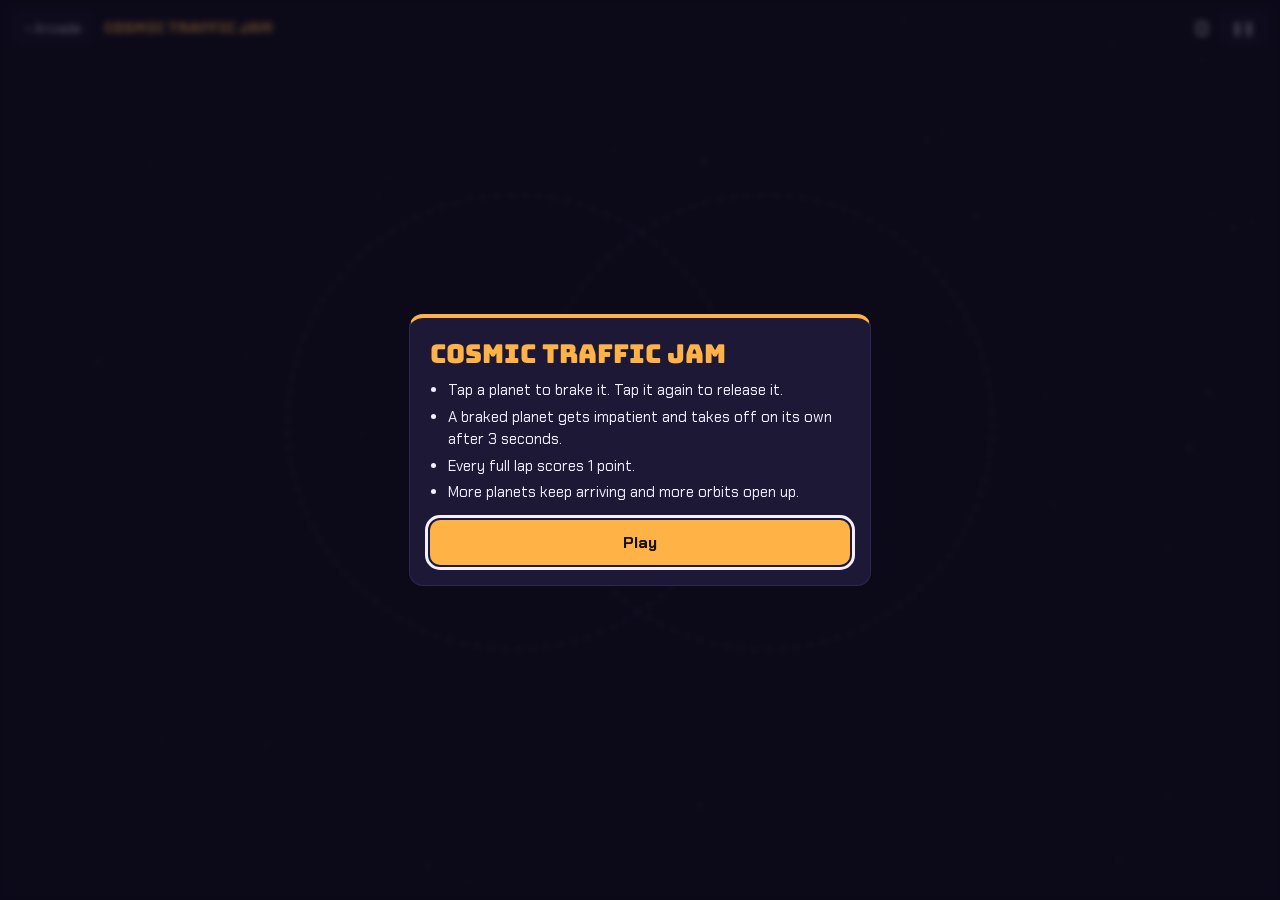
==== games/cosmic-traffic-jam/index.html @ 6536174a "Add files via upload" ====
<!doctype html>
<html lang="en">
<head>
<meta charset="utf-8">
<meta name="viewport" content="width=device-width,initial-scale=1,viewport-fit=cover">
<title>Cosmic Traffic Jam · Pocket Arcade</title>
<link rel="icon" href="../../assets/favicon.svg" type="image/svg+xml">
<link rel="preconnect" href="https://fonts.googleapis.com">
<link rel="preconnect" href="https://fonts.gstatic.com" crossorigin>
<link rel="stylesheet" href="https://fonts.googleapis.com/css2?family=Alfa+Slab+One&family=Bungee&family=Chakra+Petch:wght@400;600;700&family=Limelight&family=Special+Elite&display=swap">
<style>
body{margin:0;padding:0}
/* Layout: una sola pantalla de juego a sangre; menú de tres cartuchos apilados en móvil, en fila en escritorio. */
:root {
  color-scheme: dark;
  --noche: #120f24;
  --noche-2: #1c1836;
  --tinta: #f3efff;
  --tinta-2: #a9a2cc;
  --orbita: #ffb347;   /* Atasco Cósmico */
  --infierno: #ff4d5e; /* Ascensor del Infierno */
  --sombra: #9b8cff;   /* Mi Sombra Me Odia */
  --borde: #2d2852;
  --display: "Bungee", "Impact", "Arial Black", sans-serif;
  --ui: "Chakra Petch", "Trebuchet MS", system-ui, sans-serif;
}
[hidden] { display: none !important; }
html, body { height: 100%; }
body {
  background: var(--noche);
  color: var(--tinta);
  font-family: var(--ui);
  overflow: hidden;
  -webkit-user-select: none; user-select: none;
  -webkit-tap-highlight-color: transparent;
}
#app { position: relative; height: 100%; overflow: hidden; }
canvas { position: absolute; inset: 0; width: 100%; height: 100%; touch-action: none; display: block; }

/* ---------- Menú ---------- */
#menu {
  position: absolute; inset: 0; overflow-y: auto;
  padding-left: max(16px, env(safe-area-inset-left, 0px));
  padding-right: max(16px, env(safe-area-inset-right, 0px));
  padding-block: 28px 24px;
  background:
    radial-gradient(120% 60% at 50% -10%, #2a1f5c 0%, transparent 60%),
    var(--noche);
}
.menu-inner { max-width: 980px; margin: 0 auto; display: flex; flex-direction: column; gap: 22px; }
.marca { display: flex; flex-direction: column; gap: 6px; }
.marca h1 { font-family: var(--display); font-weight: 400; font-size: clamp(30px, 8vw, 54px); line-height: 1; margin: 0; letter-spacing: .5px; text-wrap: balance; }
.marca h1 span { color: var(--orbita); }
.marca p { margin: 0; color: var(--tinta-2); font-size: 15px; max-width: 52ch; }
.cartuchos { display: grid; grid-template-columns: 1fr; gap: 14px; }
@media (min-width: 760px) { .cartuchos { grid-template-columns: repeat(3, 1fr); } }
.cartucho {
  --c: var(--orbita);
  position: relative; text-align: left; cursor: pointer;
  display: grid; grid-template-columns: 76px 1fr; gap: 14px; align-items: center;
  padding: 14px; border-radius: 14px;
  background: var(--noche-2); color: var(--tinta);
  border: 1px solid var(--borde);
  font: inherit;
  transition: transform .15s ease, border-color .15s ease;
}
.cartucho:hover, .cartucho:focus-visible { border-color: var(--c); transform: translateY(-2px); outline: none; }
.cartucho:focus-visible { box-shadow: 0 0 0 3px color-mix(in srgb, var(--c) 40%, transparent); }
.cartucho canvas { position: static; width: 76px; height: 76px; border-radius: 10px; background: #0b0918; touch-action: auto; }
.cartucho h2 { font-family: var(--display); font-weight: 400; font-size: 19px; margin: 0 0 4px; color: var(--c); line-height: 1.1; }
.cartucho p { margin: 0; color: var(--tinta-2); font-size: 14px; line-height: 1.35; }
.cartucho .record { margin-top: 6px; font-size: 12px; letter-spacing: .08em; text-transform: uppercase; color: var(--tinta-2); font-variant-numeric: tabular-nums; }
.cartucho .record b { color: var(--tinta); }
.pie { color: var(--tinta-2); font-size: 12px; }

/* ---------- HUD ---------- */
#hud {
  position: absolute; top: 0; left: 0; right: 0; z-index: 5;
  display: flex; align-items: center; gap: 10px;
  padding-top: 10px; padding-bottom: 8px;
  padding-left: max(12px, env(safe-area-inset-left, 0px));
  padding-right: max(12px, env(safe-area-inset-right, 0px));
  pointer-events: none;
}
#hud > * { pointer-events: auto; }
.btn-hud {
  font: 600 14px var(--ui); color: var(--tinta); background: rgba(28,24,54,.8);
  border: 1px solid var(--borde); border-radius: 10px; padding: 8px 12px; cursor: pointer;
}
.btn-hud:focus-visible { outline: 2px solid var(--tinta); }
#hudTitulo { flex: 1; min-width: 0; font-family: var(--display); font-size: 15px; white-space: nowrap; overflow: hidden; text-overflow: ellipsis; }
#hudPuntos { font: 700 22px var(--ui); font-variant-numeric: tabular-nums; min-width: 2ch; text-align: right; }
#hudVidas { font-size: 16px; letter-spacing: 2px; }

/* ---------- Overlay ---------- */
#overlay {
  position: absolute; inset: 0; z-index: 8;
  display: grid; place-items: center;
  padding-left: max(16px, env(safe-area-inset-left, 0px));
  padding-right: max(16px, env(safe-area-inset-right, 0px));
  padding-block: 16px;
  background: rgba(10, 8, 22, .72);
  backdrop-filter: blur(3px);
}
.panel {
  --c: var(--orbita);
  width: min(420px, 100%); background: var(--noche-2); border: 1px solid var(--borde);
  border-top: 4px solid var(--c); border-radius: 14px; padding: 22px 20px 20px;
  display: flex; flex-direction: column; gap: 12px;
}
.panel h3 { font-family: var(--display); font-weight: 400; font-size: 26px; margin: 0; color: var(--c); line-height: 1.05; text-wrap: balance; }
.panel p { margin: 0; color: var(--tinta-2); font-size: 15px; line-height: 1.45; }
.panel ul { margin: 0; padding-left: 18px; color: var(--tinta); font-size: 15px; line-height: 1.5; display: grid; gap: 4px; }
.marcador { display: flex; gap: 24px; font-variant-numeric: tabular-nums; }
.marcador div { display: flex; flex-direction: column; }
.marcador small { font-size: 11px; letter-spacing: .1em; text-transform: uppercase; color: var(--tinta-2); }
.marcador strong { font: 700 34px var(--ui); }
.botones { display: flex; gap: 10px; flex-wrap: wrap; margin-top: 4px; }
.btn {
  font: 700 16px var(--ui); border-radius: 10px; padding: 12px 18px; cursor: pointer; border: 0;
  background: var(--c); color: #160f06; flex: 1;
}
.btn.sec { background: transparent; color: var(--tinta); border: 1px solid var(--borde); }
.btn:focus-visible { outline: 3px solid var(--tinta); outline-offset: 2px; }
.panel .intro { color: var(--tinta); font-style: italic; border-left: 3px solid var(--c); padding-left: 10px; }
.panel ul b { color: var(--c); font-weight: 700; }
.mejoras { display: grid; gap: 8px; }
.mejora {
  display: flex; flex-direction: column; gap: 2px; text-align: left; cursor: pointer;
  font: inherit; color: var(--tinta); background: #15122b; border: 1px solid var(--borde);
  border-radius: 10px; padding: 12px 14px;
}
.mejora b { font: 700 16px var(--ui); color: var(--c); }
.mejora span { color: var(--tinta-2); font-size: 14px; }
.mejora:hover, .mejora:focus-visible { border-color: var(--c); outline: none; }
.panel { max-height: calc(100% - 8px); overflow-y: auto; }
/* ---------- Tema "años 30" del Ascensor ---------- */
#app.retro #hud .btn-hud { background: #f8eed6; color: #1d1510; border: 2px solid #1d1510; font-family: "Special Elite", monospace; }
#app.retro #hudTitulo { font-family: "Limelight", serif; color: #1d1510 !important; }
#app.retro #hudPuntos { font-family: "Alfa Slab One", serif; color: #b8412f; font-weight: 400; }
#app.retro #hudVidas { color: #b8412f !important; }
#app.retro #overlay { background: rgba(40, 25, 10, .55); }
.panel.retro { background: #f8eed6; color: #1d1510; border: 2.5px solid #1d1510; border-top: 6px solid #b8412f; }
.panel.retro h3 { font-family: "Limelight", serif; color: #b8412f; }
.panel.retro p, .panel.retro .marcador small { color: #5a4636; font-family: "Special Elite", monospace; }
.panel.retro .intro { color: #1d1510; border-left-color: #b8412f; }
.panel.retro ul { color: #1d1510; }
.panel.retro ul b { color: #b8412f; }
.panel.retro .marcador strong { font-family: "Alfa Slab One", serif; font-weight: 400; color: #1d1510; }
.panel.retro .btn { background: #b8412f; color: #f8eed6; font-family: "Alfa Slab One", serif; font-weight: 400; letter-spacing: .03em; border: 2px solid #1d1510; }
.panel.retro .btn.sec { background: transparent; color: #1d1510; }
.panel.retro .mejora { background: #f1e3c2; border: 2px solid #1d1510; color: #1d1510; }
.panel.retro .mejora b { font-family: "Alfa Slab One", serif; font-weight: 400; color: #b8412f; }
.panel.retro .mejora span { color: #5a4636; font-family: "Special Elite", monospace; }
.panel.retro .mejora:hover, .panel.retro .mejora:focus-visible { border-color: #b8412f; }
@media (prefers-reduced-motion: reduce) { .cartucho { transition: none; } }
</style>
</head>
<body>
<div id="app">
  <canvas id="juego" aria-label="Game area"></canvas>

  <div id="hud" hidden>
    <button class="btn-hud" id="btnMenu" type="button">‹ Arcade</button>
    <div id="hudTitulo"></div>
    <div id="hudVidas" aria-label="Lives"></div>
    <div id="hudPuntos" aria-live="off">0</div>
    <button class="btn-hud" id="btnPausa" type="button" aria-label="Pause">❚❚</button>
  </div>

  <div id="overlay" hidden>
    <div class="panel" id="panel"></div>
  </div>

  <div id="menu" hidden></div>
</div>

<script>
(() => {
  "use strict";

  // ===================== Utilidades =====================
  const $ = (id) => document.getElementById(id);
  const cv = $("juego"), ctx = cv.getContext("2d");
  let W = 0, H = 0, DPR = 1;
  const TOP = 58; // alto reservado al HUD

  function resize() {
    DPR = Math.min(window.devicePixelRatio || 1, 2);
    const r = cv.getBoundingClientRect();
    W = r.width; H = r.height;
    cv.width = Math.round(W * DPR); cv.height = Math.round(H * DPR);
    ctx.setTransform(DPR, 0, 0, DPR, 0, 0);
    if (juego && juego.onResize) juego.onResize();
  }
  const rnd = (a, b) => a + Math.random() * (b - a);
  const clamp = (v, a, b) => Math.max(a, Math.min(b, v));
  const dist = (a, b) => Math.hypot(a.x - b.x, a.y - b.y);
  const css = (v) => getComputedStyle(document.documentElement).getPropertyValue(v).trim();

  const store = {
    get(k) { try { return Number(localStorage.getItem("arcade_" + k)) || 0; } catch (e) { return 0; } },
    set(k, v) { try { localStorage.setItem("arcade_" + k, String(v)); } catch (e) {} },
  };

  // Estrellas de fondo compartidas
  let estrellas = [];
  function genEstrellas() {
    estrellas = Array.from({ length: 90 }, () => ({ x: Math.random(), y: Math.random(), r: Math.random() * 1.3 + .2, a: Math.random() * .6 + .2 }));
  }
  function pintarEstrellas(alpha = 1) {
    ctx.save();
    for (const s of estrellas) {
      ctx.globalAlpha = s.a * alpha;
      ctx.fillStyle = "#cfc8ff";
      ctx.beginPath(); ctx.arc(s.x * W, s.y * H, s.r, 0, Math.PI * 2); ctx.fill();
    }
    ctx.restore();
  }

  // Textos flotantes (+1, etc.)
  let flotantes = [];
  function flotar(x, y, txt, color) { flotantes.push({ x, y, txt, color, t: 0 }); }
  function pintarFlotantes(dt) {
    ctx.save();
    ctx.textAlign = "center"; ctx.font = "700 16px " + css("--ui");
    flotantes = flotantes.filter((f) => (f.t += dt) < 0.9);
    for (const f of flotantes) {
      ctx.globalAlpha = 1 - f.t / 0.9;
      ctx.fillStyle = f.color;
      const mitad = ctx.measureText(f.txt).width / 2 + 8;
      ctx.fillText(f.txt, clamp(f.x, mitad, W - mitad), f.y - f.t * 40);
    }
    ctx.restore();
  }

  // Partículas de explosión
  let chispas = [];
  function explotar(x, y, color, n = 36) {
    for (let i = 0; i < n; i++) {
      const a = Math.random() * Math.PI * 2, v = rnd(60, 260);
      chispas.push({ x, y, vx: Math.cos(a) * v, vy: Math.sin(a) * v, t: 0, life: rnd(.5, 1.1), color });
    }
  }
  function pintarChispas(dt) {
    chispas = chispas.filter((c) => (c.t += dt) < c.life);
    for (const c of chispas) {
      c.x += c.vx * dt; c.y += c.vy * dt; c.vx *= .97; c.vy *= .97;
      ctx.globalAlpha = 1 - c.t / c.life;
      ctx.fillStyle = c.color;
      ctx.fillRect(c.x - 2, c.y - 2, 4, 4);
    }
    ctx.globalAlpha = 1;
  }

  // ===================== JUEGO 1: Atasco Cósmico =====================
  const Atasco = {
    id: "atasco", nombre: "Cosmic Traffic Jam", color: "--orbita",
    desc: "Planets share crossing orbits. Tap them to brake and avoid collisions.",
    reglas: [
      "Tap a planet to brake it. Tap it again to release it.",
      "A braked planet gets impatient and takes off on its own after 3 seconds.",
      "Every full lap scores 1 point.",
      "More planets keep arriving and more orbits open up.",
    ],
    init() {
      this.puntos = 0; this.vidas = null; this.t = 0; this.over = false;
      this.planetas = []; this.siguiente = 4;
      this.colores = ["#ffb347", "#6ee7f9", "#f472b6", "#a3e635", "#c4b5fd", "#fde047", "#fb7185", "#5eead4"];
      this.onResize();
      this.nuevoPlaneta(0, 0); this.nuevoPlaneta(1, Math.PI);
    },
    onResize() {
      const cx = W / 2, cy = TOP + (H - TOP) / 2;
      const m = Math.min(W, H - TOP);
      const R = m * 0.27;
      this.orbitas = [
        { x: cx - R * 0.55, y: cy - R * 0.25, r: R },
        { x: cx + R * 0.55, y: cy - R * 0.25, r: R },
        { x: cx, y: cy + R * 0.55, r: R * 0.85 },
        { x: cx, y: cy - R * 0.2, r: R * 1.55 },
        { x: cx, y: cy - R * 0.85, r: R * 0.6 },
      ];
    },
    activas() { return Math.min(this.orbitas.length, 2 + Math.floor(this.puntos / 6)); },
    pos(p) { const o = this.orbitas[p.o]; return { x: o.x + Math.cos(p.a) * o.r, y: o.y + Math.sin(p.a) * o.r }; },
    nuevoPlaneta(o, a) {
      const dir = Math.random() < .5 ? 1 : -1;
      const p = { o, a, dir, frenado: false, espera: 0, recorrido: 0, r: 11, color: this.colores[this.planetas.length % this.colores.length], nace: 0 };
      this.planetas.push(p);
      return p;
    },
    intentarNacer() {
      const n = this.activas();
      for (let intento = 0; intento < 30; intento++) {
        const o = Math.floor(Math.random() * n), a = rnd(0, Math.PI * 2);
        const prueba = { o, a };
        const P = this.pos(prueba);
        if (this.planetas.every((q) => dist(P, this.pos(q)) > 80)) { this.nuevoPlaneta(o, a); return; }
      }
    },
    velocidad() { return 62 + Math.min(60, this.t * 0.6); },
    update(dt) {
      this.t += dt;
      this.siguiente -= dt;
      if (this.siguiente <= 0 && this.planetas.length < 14) {
        this.intentarNacer();
        this.siguiente = Math.max(3.2, 7 - this.t * 0.04);
      }
      const v = this.velocidad();
      for (const p of this.planetas) {
        p.nace = Math.min(1, p.nace + dt * 2);
        if (p.frenado) {
          p.espera += dt;
          if (p.espera >= 3) { p.frenado = false; p.espera = 0; const P = this.pos(p); flotar(P.x, P.y - 16, "go!", "#ff8a8a"); }
          continue;
        }
        const w = v / this.orbitas[p.o].r;
        p.a += w * p.dir * dt;
        p.recorrido += w * dt;
        if (p.recorrido >= Math.PI * 2) {
          p.recorrido -= Math.PI * 2;
          this.puntos++;
          const P = this.pos(p); flotar(P.x, P.y - 16, "+1", p.color);
        }
      }
      // Choques
      for (let i = 0; i < this.planetas.length; i++) for (let j = i + 1; j < this.planetas.length; j++) {
        const a = this.planetas[i], b = this.planetas[j];
        if (a.nace < 1 || b.nace < 1) continue;
        const A = this.pos(a), B = this.pos(b);
        if (dist(A, B) < a.r + b.r - 2) {
          explotar((A.x + B.x) / 2, (A.y + B.y) / 2, a.color, 30);
          explotar((A.x + B.x) / 2, (A.y + B.y) / 2, b.color, 30);
          this.over = true;
        }
      }
    },
    onDown(x, y) {
      let mejor = null, md = 40;
      for (const p of this.planetas) { const d = dist({ x, y }, this.pos(p)); if (d < md) { md = d; mejor = p; } }
      if (mejor) { mejor.frenado = !mejor.frenado; mejor.espera = 0; }
    },
    draw() {
      const n = this.activas();
      // Sol
      const cx = W / 2, cy = TOP + (H - TOP) / 2;
      const g = ctx.createRadialGradient(cx, cy, 0, cx, cy, 60);
      g.addColorStop(0, "rgba(255,179,71,.18)"); g.addColorStop(1, "rgba(255,179,71,0)");
      ctx.fillStyle = g; ctx.beginPath(); ctx.arc(cx, cy, 60, 0, Math.PI * 2); ctx.fill();
      // Órbitas
      ctx.lineWidth = 2;
      this.orbitas.forEach((o, i) => {
        ctx.setLineDash(i < n ? [6, 8] : [2, 10]);
        ctx.strokeStyle = i < n ? "rgba(169,162,204,.45)" : "rgba(169,162,204,.08)";
        ctx.beginPath(); ctx.arc(o.x, o.y, o.r, 0, Math.PI * 2); ctx.stroke();
      });
      ctx.setLineDash([]);
      // Planetas
      for (const p of this.planetas) {
        const P = this.pos(p), r = p.r * (0.4 + 0.6 * p.nace);
        ctx.save();
        ctx.shadowColor = p.color; ctx.shadowBlur = 16;
        ctx.fillStyle = p.color;
        ctx.beginPath(); ctx.arc(P.x, P.y, r, 0, Math.PI * 2); ctx.fill();
        ctx.restore();
        // dirección
        ctx.fillStyle = "rgba(18,15,36,.6)";
        const o = this.orbitas[p.o], ang = p.a + p.dir * 0.0001;
        const tx = -Math.sin(ang) * p.dir, ty = Math.cos(ang) * p.dir;
        ctx.beginPath(); ctx.arc(P.x + tx * 4, P.y + ty * 4, 3, 0, Math.PI * 2); ctx.fill();
        if (p.frenado) {
          ctx.strokeStyle = "#ff5f6d"; ctx.lineWidth = 3;
          ctx.beginPath(); ctx.arc(P.x, P.y, r + 6, -Math.PI / 2, -Math.PI / 2 + Math.PI * 2 * (1 - p.espera / 3)); ctx.stroke();
        }
      }
    },
  };

  function pintarBanner(b) {
    if (!b) return;
    const a = b.t < 0.3 ? b.t / 0.3 : b.t > 2 ? Math.max(0, 1 - (b.t - 2) / 0.5) : 1;
    ctx.save();
    ctx.globalAlpha = a;
    ctx.font = "400 " + (W < 420 ? 15 : 19) + "px " + css("--display");
    ctx.textAlign = "center"; ctx.textBaseline = "middle";
    const w = Math.min(W - 24, ctx.measureText(b.txt).width + 28);
    ctx.fillStyle = "rgba(10,8,22,.75)";
    ctx.beginPath(); ctx.roundRect(W / 2 - w / 2, TOP + 26, w, 36, 10); ctx.fill();
    ctx.fillStyle = b.color;
    ctx.fillText(b.txt, W / 2, TOP + 45, W - 40);
    ctx.restore();
  }

  const JUEGOS = [Atasco];

  // ===================== Control de partida =====================
  let juego = null, estado = "menu"; // menu | intro | jugando | pausa | fin

  function abrir(j) {
    juego = j; estado = "intro";
    $("app").classList.toggle("retro", !!j.retro);
    $("menu").hidden = true; $("hud").hidden = false;
    $("hudTitulo").textContent = j.nombre;
    $("hudTitulo").style.color = "var(" + j.color + ")";
    flotantes = []; chispas = [];
    juego.init();
    actualizarHud();
    const ul = j.reglas.map((r) => "<li>" + r + "</li>").join("");
    panel(j, `<h3>${j.nombre}</h3>${j.intro ? `<p class="intro">${j.intro}</p>` : ""}<ul>${ul}</ul>
      <div class="botones"><button class="btn" id="bJugar" type="button">Play</button></div>`);
    $("bJugar").onclick = empezar; $("bJugar").focus();
  }
  function empezar() { juego.init(); flotantes = []; chispas = []; estado = "jugando"; $("overlay").hidden = true; actualizarHud(); }
  function panel(j, html) {
    const p = $("panel"); p.style.setProperty("--c", "var(" + j.color + ")"); p.innerHTML = html;
    p.classList.toggle("retro", !!j.retro);
    $("overlay").hidden = false;
  }
  function pausar() {
    if (estado !== "jugando") return;
    estado = "pausa";
    panel(juego, `<h3>Paused</h3><p>Score: ${juego.puntos}</p>
      <div class="botones"><button class="btn" id="bSeguir" type="button">Resume</button>
      <button class="btn sec" id="bSalir" type="button">Arcade</button></div>`);
    $("bSeguir").onclick = () => { estado = "jugando"; $("overlay").hidden = true; };
    $("bSalir").onclick = menu; $("bSeguir").focus();
  }
  function fin() {
    estado = "fin";
    const rec = store.get(juego.id), nuevo = juego.puntos > rec;
    if (nuevo) store.set(juego.id, juego.puntos);
    const frases = {
      atasco: "Planetary pile-up. Space traffic shows no mercy.",
      ascensor: "The tenants have called a building meeting. You lasted " + (juego.turno - 1) + " shifts.",
      sombra: "Your past caught up with you. You reached memory " + juego.sala + ".",
    };
    setTimeout(() => {
      panel(juego, `<h3>${nuevo ? "New high score!" : "Game over"}</h3><p>${frases[juego.id]}</p>
        <div class="marcador"><div><small>Score</small><strong>${juego.puntos}</strong></div>
        <div><small>Best</small><strong>${Math.max(rec, juego.puntos)}</strong></div></div>
        <div class="botones"><button class="btn" id="bOtra" type="button">Play again</button>
        <button class="btn sec" id="bMenu2" type="button">Arcade</button></div>`);
      $("bOtra").onclick = empezar; $("bMenu2").onclick = menu; $("bOtra").focus();
    }, 650);
  }
  function mostrarMejoras() {
    const m = juego.mejoraPendiente; juego.mejoraPendiente = null;
    estado = "mejora";
    const botones = m.opciones.map((o, i) =>
      `<button class="mejora" id="mej${i}" type="button"><b>${o.t}</b><span>${o.d}</span></button>`).join("");
    panel(juego, `<h3>${m.titulo}</h3><p>${m.texto}</p><div class="mejoras">${botones}</div>`);
    m.opciones.forEach((o, i) => {
      $("mej" + i).onclick = () => {
        o.f();
        if (juego.trasMejora) { juego.trasMejora(); juego.trasMejora = null; }
        estado = "jugando"; $("overlay").hidden = true; actualizarHud();
      };
    });
    $("mej0").focus();
  }
  function menu() { location.href = "../../index.html"; }
  function actualizarHud() {
    if (!juego) return;
    $("hudPuntos").textContent = juego.puntos;
    $("hudVidas").textContent = juego.vidas == null ? "" : "♥".repeat(Math.max(0, juego.vidas)) + "♡".repeat(Math.max(0, 3 - juego.vidas));
    $("hudVidas").style.color = "var(--infierno)";
  }
  $("btnMenu").onclick = menu;
  $("btnPausa").onclick = pausar;
  document.addEventListener("visibilitychange", () => { if (document.hidden) pausar(); });

  // ===================== Entrada =====================
  let puntero = null;
  cv.addEventListener("pointerdown", (e) => {
    if (estado !== "jugando") return;
    const r = cv.getBoundingClientRect();
    puntero = { id: e.pointerId, x: e.clientX - r.left, y: e.clientY - r.top };
    try { cv.setPointerCapture(e.pointerId); } catch (_) {}
    juego.onDown && juego.onDown(puntero.x, puntero.y);
    e.preventDefault();
  });
  cv.addEventListener("pointermove", (e) => {
    if (estado !== "jugando" || !puntero || e.pointerId !== puntero.id) return;
    const r = cv.getBoundingClientRect();
    const x = e.clientX - r.left, y = e.clientY - r.top;
    juego.onMove && juego.onMove(x, y, x - puntero.x, y - puntero.y);
    puntero.x = x; puntero.y = y;
  });
  const soltar = () => { puntero = null; };
  cv.addEventListener("pointerup", soltar); cv.addEventListener("pointercancel", soltar);
  window.addEventListener("keydown", (e) => {
    if (e.key === "Escape" || e.key === "p") { estado === "jugando" ? pausar() : null; }
    if (juego && juego.teclas) juego.teclas[e.key] = true;
  });
  window.addEventListener("keyup", (e) => { if (juego && juego.teclas) juego.teclas[e.key] = false; });

  // ===================== Bucle =====================
  let ultimo = performance.now();
  function bucle(ahora) {
    const dt = Math.min(0.05, (ahora - ultimo) / 1000); ultimo = ahora;
    ctx.fillStyle = css("--noche"); ctx.fillRect(0, 0, W, H);
    if (estado === "menu") { requestAnimationFrame(bucle); return; }
    if (!juego.retro) pintarEstrellas(1);
    if (estado === "jugando") {
      juego.update(dt);
      actualizarHud();
      if (juego.over) fin();
      else if (juego.mejoraPendiente) mostrarMejoras();
    }
    juego.draw();
    pintarChispas(estado === "pausa" ? 0 : dt);
    pintarFlotantes(estado === "pausa" ? 0 : dt);
    requestAnimationFrame(bucle);
  }

  function arrancar() {
    genEstrellas(); resize();
    window.addEventListener("resize", resize);
    requestAnimationFrame(bucle);
    abrir(JUEGOS[0]);
  }

  arrancar();
})();
</script>
</body>
</html>
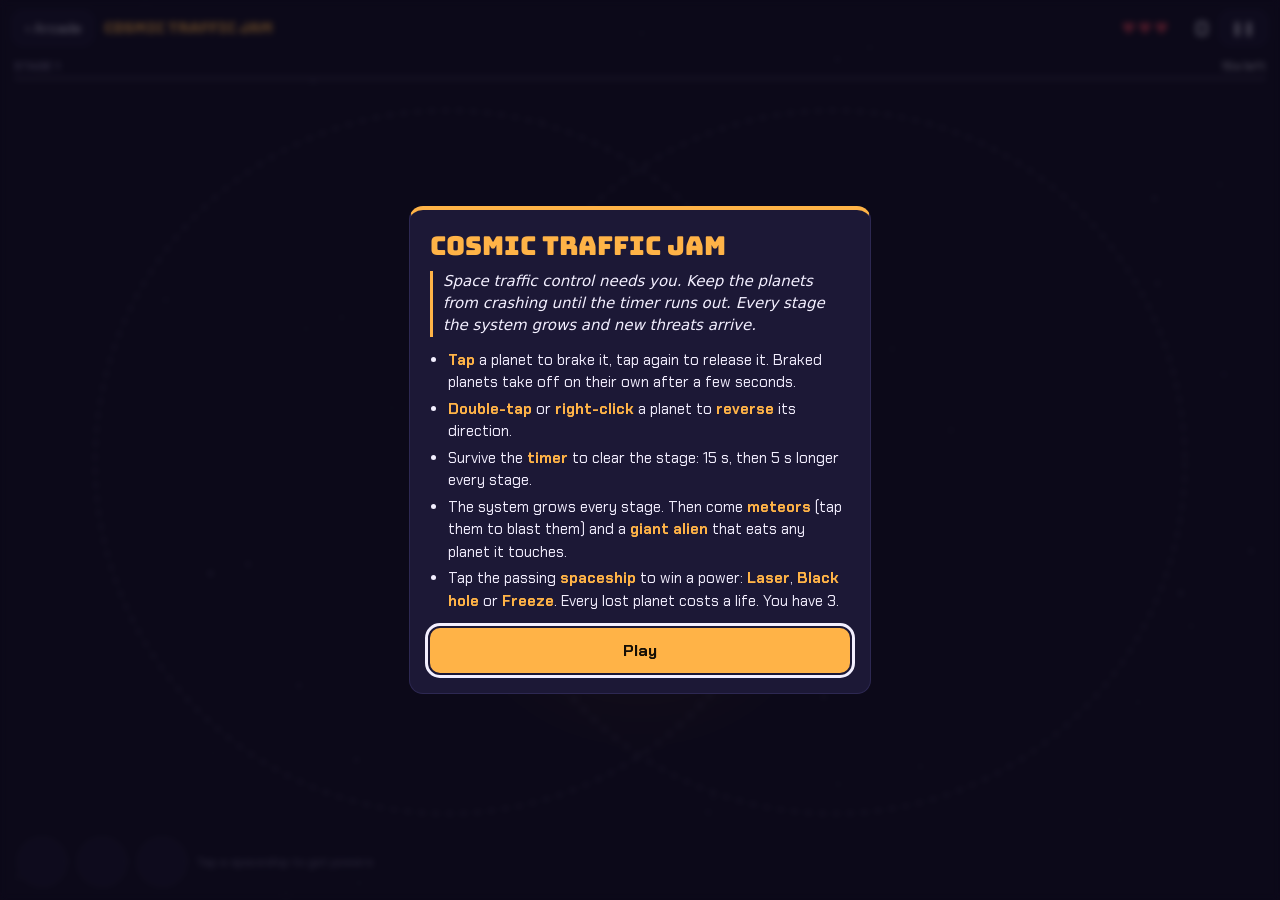
==== commit f43184d0: "Add files via upload" ====
--- a/games/cosmic-traffic-jam/index.html
+++ b/games/cosmic-traffic-jam/index.html
@@ -253,127 +253,491 @@
     ctx.globalAlpha = 1;
   }
 
-  // ===================== JUEGO 1: Atasco Cósmico =====================
+  // ===================== GAME: Cosmic Traffic Jam (v2) =====================
   const Atasco = {
     id: "atasco", nombre: "Cosmic Traffic Jam", color: "--orbita",
-    desc: "Planets share crossing orbits. Tap them to brake and avoid collisions.",
+    desc: "Planets share crossing orbits. Brake them, reverse them and survive each stage while meteors and a giant alien crash the party.",
+    intro: "Space traffic control needs you. Keep the planets from crashing until the timer runs out. Every stage the system grows and new threats arrive.",
     reglas: [
-      "Tap a planet to brake it. Tap it again to release it.",
-      "A braked planet gets impatient and takes off on its own after 3 seconds.",
-      "Every full lap scores 1 point.",
-      "More planets keep arriving and more orbits open up.",
+      "<b>Tap</b> a planet to brake it, tap again to release it. Braked planets take off on their own after a few seconds.",
+      "<b>Double-tap</b> or <b>right-click</b> a planet to <b>reverse</b> its direction.",
+      "Survive the <b>timer</b> to clear the stage: 15 s, then 5 s longer every stage.",
+      "The system grows every stage. Then come <b>meteors</b> (tap them to blast them) and a <b>giant alien</b> that eats any planet it touches.",
+      "Tap the passing <b>spaceship</b> to win a power: <b>Laser</b>, <b>Black hole</b> or <b>Freeze</b>. Every lost planet costs a life. You have 3.",
     ],
+    // Orbits in "system units": [x, y, radius]. They open one by one as stages advance.
+    ORB: [[-.55, -.25, 1], [.55, -.25, 1], [0, .55, .85], [0, -.2, 1.55], [0, -.85, .6], [-1.3, .6, .7], [1.3, .6, .7]],
+    POWERS: {
+      laser: { name: "Laser", color: "#ff5f6d", hint: "LASER: tap a planet to destroy it" },
+      hole: { name: "Black hole", color: "#c4b5fd", hint: "BLACK HOLE: tap where you want it" },
+      freeze: { name: "Freeze", color: "#6ee7f9", hint: "" },
+    },
+    colores: ["#ffb347", "#6ee7f9", "#f472b6", "#a3e635", "#c4b5fd", "#fde047", "#fb7185", "#5eead4"],
+
     init() {
-      this.puntos = 0; this.vidas = null; this.t = 0; this.over = false;
-      this.planetas = []; this.siguiente = 4;
-      this.colores = ["#ffb347", "#6ee7f9", "#f472b6", "#a3e635", "#c4b5fd", "#fde047", "#fb7185", "#5eead4"];
-      this.onResize();
-      this.nuevoPlaneta(0, 0); this.nuevoPlaneta(1, Math.PI);
-    },
-    onResize() {
-      const cx = W / 2, cy = TOP + (H - TOP) / 2;
-      const m = Math.min(W, H - TOP);
-      const R = m * 0.27;
-      this.orbitas = [
-        { x: cx - R * 0.55, y: cy - R * 0.25, r: R },
-        { x: cx + R * 0.55, y: cy - R * 0.25, r: R },
-        { x: cx, y: cy + R * 0.55, r: R * 0.85 },
-        { x: cx, y: cy - R * 0.2, r: R * 1.55 },
-        { x: cx, y: cy - R * 0.85, r: R * 0.6 },
+      this.puntos = 0; this.vidas = 3; this.over = false; this.stage = 0; this.t = 0;
+      this.planetas = []; this.meteoros = []; this.monstruos = []; this.naves = []; this.agujeros = []; this.rayos = [];
+      this.poderes = []; this.armado = null; this.freeze = 0; this.temblor = 0;
+      this.slow = 1; this.paciencia = 3; this.S = null; this.nPlan = 0; this.nMonstruos = 0;
+      this.mejoraPendiente = null; this.trasMejora = null;
+      this.nextStage();
+    },
+    nextStage() {
+      this.stage++; const s = this.stage;
+      this.duracion = 15 + 5 * (s - 1); this.resta = this.duracion; this.ts = 0;
+      this.nOrb = Math.min(this.ORB.length, s + 1);
+      this.cap = Math.min(10, 2 + s, this.nOrb * 2);
+      this.meteorOn = s >= 3; this.monsterOn = s >= 4;
+      this.meteoros = []; this.monstruos = []; this.agujeros = [];
+      this.proxMeteoro = 3; this.proxNave = s === 1 ? 6 : rnd(4, 8); this.proxPlaneta = 1.2;
+      this.monsterPlan = [];
+      if (this.monsterOn) {
+        const n = s >= 7 ? 2 : 1;
+        for (let i = 0; i < n; i++) this.monsterPlan.push(3 + i * (this.duracion - 8) / n + rnd(0, 2));
+      }
+      this.geo(0);
+      if (s === 1) { this.nuevoPlaneta(0, 0); this.nuevoPlaneta(1, Math.PI); }
+      else this.intentarNacer(this.nOrb - 1);
+      const titulos = { 1: "SURVIVE " + this.duracion + "s", 2: "THE SYSTEM GROWS", 3: "METEOR SHOWER", 4: "GIANT ALIEN!" };
+      this.banner = { txt: "STAGE " + s + " · " + (titulos[s] || "SURVIVE " + this.duracion + "s"), color: "#ffb347", t: 0 };
+    },
+
+    // ---------- geometry: the system zooms out smoothly as orbits open ----------
+    geo(dt) {
+      let x0 = 1e9, x1 = -1e9, y0 = 1e9, y1 = -1e9;
+      for (let i = 0; i < this.nOrb; i++) {
+        const [x, y, r] = this.ORB[i];
+        x0 = Math.min(x0, x - r); x1 = Math.max(x1, x + r); y0 = Math.min(y0, y - r); y1 = Math.max(y1, y + r);
+      }
+      const aw = W - 24, ah = H - TOP - 30 - 64;
+      const S = Math.min(aw / (x1 - x0), ah / (y1 - y0)) * 0.94;
+      const ox = -(x0 + x1) / 2, oy = -(y0 + y1) / 2;
+      if (this.S == null || !dt) { this.S = S; this.ox = ox; this.oy = oy; }
+      else { const k = Math.min(1, dt * 1.8); this.S += (S - this.S) * k; this.ox += (ox - this.ox) * k; this.oy += (oy - this.oy) * k; }
+      this.cx = W / 2; this.cy = TOP + 30 + ah / 2;
+      this.pr = clamp(this.S * 0.12, 8, 12);
+    },
+    onResize() { this.S = null; if (this.ORB) this.geo(0); },
+    orb(i) { const [x, y, r] = this.ORB[i]; return { x: this.cx + (x + this.ox) * this.S, y: this.cy + (y + this.oy) * this.S, r: r * this.S }; },
+    pos(p) { const o = this.orb(p.o); return { x: o.x + Math.cos(p.a) * o.r, y: o.y + Math.sin(p.a) * o.r }; },
+
+    nuevoPlaneta(o, a) {
+      const p = { o, a, dir: Math.random() < .5 ? 1 : -1, frenado: false, espera: 0, recorrido: 0, nace: 0, ultimoToque: 0,
+        color: this.colores[this.nPlan++ % this.colores.length] };
+      this.planetas.push(p); return p;
+    },
+    intentarNacer(preferida) {
+      for (let k = 0; k < 40; k++) {
+        const o = (k < 12 && preferida != null) ? preferida : Math.floor(Math.random() * this.nOrb), a = rnd(0, Math.PI * 2);
+        const P = this.pos({ o, a });
+        if (this.planetas.every((q) => dist(P, this.pos(q)) > 75) &&
+            this.monstruos.every((m) => m.warn > 0 || dist(P, this.monPos(m)) > m.R * 1.3)) { this.nuevoPlaneta(o, a); return true; }
+      }
+      return false;
+    },
+    darPoder() {
+      const tipos = ["laser", "hole", "freeze"];
+      const k = tipos[Math.floor(Math.random() * tipos.length)];
+      if (this.poderes.length < 3) this.poderes.push(k);
+      return k;
+    },
+    perderVida(x, y, txt) {
+      this.vidas--; this.temblor = 0.45;
+      flotar(x, y - 18, txt, "#ff8a8a");
+      if (this.vidas <= 0) this.over = true;
+    },
+
+    // ---------- threats ----------
+    nuevoMeteoro() {
+      const lado = Math.floor(Math.random() * 4), m = 40;
+      let x, y;
+      if (lado === 0) { x = -m; y = rnd(TOP + 20, H - 20); }
+      else if (lado === 1) { x = W + m; y = rnd(TOP + 20, H - 20); }
+      else if (lado === 2) { x = rnd(20, W - 20); y = TOP - m; }
+      else { x = rnd(20, W - 20); y = H + m; }
+      const tx = this.cx + rnd(-.35, .35) * W, ty = this.cy + rnd(-.3, .3) * (H - TOP);
+      const v = rnd(150, 220) + this.stage * 8, d = Math.hypot(tx - x, ty - y);
+      this.meteoros.push({ x, y, vx: (tx - x) / d * v, vy: (ty - y) / d * v, r: rnd(8, 12), warn: 1, rot: rnd(0, 6), dentro: false });
+    },
+    nuevoMonstruo() {
+      const R = clamp(Math.min(W, H - TOP) * 0.2, 60, 130);
+      const yr = () => rnd(TOP + R * 0.7, H - R * 0.7), xr = () => rnd(R * 0.7, W - R * 0.7);
+      const rutas = [
+        () => { const y = yr(); return [-R * 1.4, y, W + R * 1.4, y]; },          // left → right
+        () => { const x = xr(); return [x, H + R * 1.4, x, TOP - R * 1.4]; },      // bottom → top
+        () => { const y = yr(); return [W + R * 1.4, y, -R * 1.4, y]; },          // right → left
+        () => { const x = xr(); return [x, TOP - R * 1.4, x, H + R * 1.4]; },      // top → bottom
+        () => [-R * 1.4, H + R * 0.6, W + R * 1.4, TOP - R * 0.6],                  // diagonal
+        () => [W + R * 1.4, H + R * 0.6, -R * 1.4, TOP - R * 0.6],
       ];
-    },
-    activas() { return Math.min(this.orbitas.length, 2 + Math.floor(this.puntos / 6)); },
-    pos(p) { const o = this.orbitas[p.o]; return { x: o.x + Math.cos(p.a) * o.r, y: o.y + Math.sin(p.a) * o.r }; },
-    nuevoPlaneta(o, a) {
-      const dir = Math.random() < .5 ? 1 : -1;
-      const p = { o, a, dir, frenado: false, espera: 0, recorrido: 0, r: 11, color: this.colores[this.planetas.length % this.colores.length], nace: 0 };
-      this.planetas.push(p);
-      return p;
-    },
-    intentarNacer() {
-      const n = this.activas();
-      for (let intento = 0; intento < 30; intento++) {
-        const o = Math.floor(Math.random() * n), a = rnd(0, Math.PI * 2);
-        const prueba = { o, a };
-        const P = this.pos(prueba);
-        if (this.planetas.every((q) => dist(P, this.pos(q)) > 80)) { this.nuevoPlaneta(o, a); return; }
-      }
-    },
-    velocidad() { return 62 + Math.min(60, this.t * 0.6); },
+      const [x0, y0, x1, y1] = rutas[this.nMonstruos++ % rutas.length]();
+      const dur = Math.max(5, 8 - (this.stage - 4) * 0.3);
+      this.monstruos.push({ x0, y0, x1, y1, R, t: 0, dur, warn: 2, paso: 0 });
+      this.anunciarAlien = 2;
+    },
+    monPos(m) { const k = clamp(m.t / m.dur, 0, 1); return { x: m.x0 + (m.x1 - m.x0) * k, y: m.y0 + (m.y1 - m.y0) * k }; },
+
+    // ---------- update ----------
     update(dt) {
+      this.geo(dt);
       this.t += dt;
-      this.siguiente -= dt;
-      if (this.siguiente <= 0 && this.planetas.length < 14) {
-        this.intentarNacer();
-        this.siguiente = Math.max(3.2, 7 - this.t * 0.04);
-      }
-      const v = this.velocidad();
+      if (this.banner && (this.banner.t += dt) > 2.8) this.banner = null;
+      this.temblor = Math.max(0, this.temblor - dt);
+      this.rayos = this.rayos.filter((r) => (r.t += dt) < 0.35);
+      this.resta -= dt; this.ts += dt;
+      if (this.resta <= 0) {
+        this.resta = 0; this.puntos += 10 * this.stage;
+        this.mejoraPendiente = this.opciones(); this.trasMejora = () => this.nextStage();
+        return;
+      }
+      const fr = this.freeze > 0; this.freeze = Math.max(0, this.freeze - dt);
+      this.agujeros = this.agujeros.filter((h) => (h.t += dt) < h.vida);
+
+      // spawns
+      if ((this.proxPlaneta -= dt) <= 0) {
+        if (this.planetas.length < this.cap) this.intentarNacer();
+        this.proxPlaneta = this.planetas.length < Math.ceil(this.cap * 0.6) ? 0.9 : Math.max(2, 4.2 - this.stage * 0.25);
+      }
+      if ((this.proxNave -= dt) <= 0) {
+        const izq = Math.random() < .5;
+        this.naves.push({ x: izq ? -40 : W + 40, y: rnd(TOP + 50, H - 120), vx: (izq ? 1 : -1) * rnd(80, 110), t: 0 });
+        this.proxNave = rnd(12, 18);
+      }
+      if (this.meteorOn && (this.proxMeteoro -= dt) <= 0) {
+        this.nuevoMeteoro();
+        this.proxMeteoro = Math.max(1.6, rnd(4.5, 6.5) - (this.stage - 3) * 0.55);
+      }
+      while (this.monsterPlan.length && this.ts >= this.monsterPlan[0]) { this.monsterPlan.shift(); this.nuevoMonstruo(); }
+
+      // planets
+      const v = (62 + this.stage * 5) * this.slow;
       for (const p of this.planetas) {
         p.nace = Math.min(1, p.nace + dt * 2);
+        if (fr) continue;
         if (p.frenado) {
           p.espera += dt;
-          if (p.espera >= 3) { p.frenado = false; p.espera = 0; const P = this.pos(p); flotar(P.x, P.y - 16, "go!", "#ff8a8a"); }
+          if (p.espera >= this.paciencia) { p.frenado = false; p.espera = 0; const P = this.pos(p); flotar(P.x, P.y - 16, "go!", "#ff8a8a"); }
           continue;
         }
-        const w = v / this.orbitas[p.o].r;
-        p.a += w * p.dir * dt;
-        p.recorrido += w * dt;
-        if (p.recorrido >= Math.PI * 2) {
-          p.recorrido -= Math.PI * 2;
-          this.puntos++;
-          const P = this.pos(p); flotar(P.x, P.y - 16, "+1", p.color);
+        const o = this.orb(p.o), w = v / o.r;
+        p.a += w * p.dir * dt; p.recorrido += w * dt;
+        if (p.recorrido >= Math.PI * 2) { p.recorrido -= Math.PI * 2; this.puntos++; const P = this.pos(p); flotar(P.x, P.y - 16, "+1", p.color); }
+      }
+      const vivos = this.planetas.filter((p) => p.nace >= 1);
+      // planet vs planet
+      for (let i = 0; i < vivos.length; i++) for (let j = i + 1; j < vivos.length; j++) {
+        const a = vivos[i], b = vivos[j];
+        if (a.muerto || b.muerto) continue;
+        const A = this.pos(a), B = this.pos(b);
+        if (dist(A, B) < this.pr * 2 - 2) {
+          const mx = (A.x + B.x) / 2, my = (A.y + B.y) / 2;
+          explotar(mx, my, a.color, 30); explotar(mx, my, b.color, 30);
+          a.muerto = b.muerto = true;
+          this.perderVida(mx, my, "CRASH! -1 life");
         }
       }
-      // Choques
-      for (let i = 0; i < this.planetas.length; i++) for (let j = i + 1; j < this.planetas.length; j++) {
-        const a = this.planetas[i], b = this.planetas[j];
-        if (a.nace < 1 || b.nace < 1) continue;
-        const A = this.pos(a), B = this.pos(b);
-        if (dist(A, B) < a.r + b.r - 2) {
-          explotar((A.x + B.x) / 2, (A.y + B.y) / 2, a.color, 30);
-          explotar((A.x + B.x) / 2, (A.y + B.y) / 2, b.color, 30);
-          this.over = true;
+      // black holes swallow planets and meteors
+      for (const h of this.agujeros) {
+        for (const p of vivos) if (!p.muerto && dist(this.pos(p), h) < h.r + this.pr * 0.4) {
+          const P = this.pos(p); p.muerto = true; this.puntos++;
+          explotar(P.x, P.y, "#5b4fb8", 16); flotar(P.x, P.y - 14, "swallowed +1", "#c4b5fd");
         }
-      }
-    },
-    onDown(x, y) {
-      let mejor = null, md = 40;
+        for (const m of this.meteoros) if (m.warn <= 0 && dist(m, h) < h.r + m.r) { m.muerto = true; explotar(m.x, m.y, "#5b4fb8", 12); }
+      }
+      // meteors
+      for (const m of this.meteoros) {
+        if (m.muerto) continue;
+        if (fr) continue;
+        if (m.warn > 0) { m.warn -= dt; continue; }
+        m.x += m.vx * dt; m.y += m.vy * dt; m.rot += dt * 3;
+        const fuera = m.x < -60 || m.x > W + 60 || m.y < TOP - 60 || m.y > H + 60;
+        if (!fuera) m.dentro = true; else if (m.dentro) { m.muerto = true; continue; }
+        for (const p of vivos) if (!p.muerto && dist(this.pos(p), m) < this.pr + m.r) {
+          const P = this.pos(p); p.muerto = m.muerto = true;
+          explotar(P.x, P.y, p.color, 30); explotar(m.x, m.y, "#ff9f43", 20);
+          this.perderVida(P.x, P.y, "METEOR! -1 life"); break;
+        }
+      }
+      // alien
+      this.anunciarAlien = Math.max(0, (this.anunciarAlien || 0) - dt);
+      for (const m of this.monstruos) {
+        if (fr) continue;
+        if (m.warn > 0) { m.warn -= dt; continue; }
+        m.t += dt;
+        if ((m.paso -= dt) <= 0) { m.paso = 0.55; this.temblor = Math.max(this.temblor, 0.1); }
+        const M = this.monPos(m);
+        for (const p of vivos) if (!p.muerto && dist(this.pos(p), M) < m.R * 0.78 + this.pr) {
+          const P = this.pos(p); p.muerto = true;
+          explotar(P.x, P.y, p.color, 26);
+          this.perderVida(P.x, P.y, "CHOMP! -1 life");
+        }
+        for (const mt of this.meteoros) if (mt.warn <= 0 && !mt.muerto && dist(mt, M) < m.R * 0.8) { mt.muerto = true; explotar(mt.x, mt.y, "#ff9f43", 10); }
+      }
+      this.monstruos = this.monstruos.filter((m) => m.t < m.dur);
+      // spaceships
+      for (const n of this.naves) { n.t += dt; if (!fr) n.x += n.vx * dt; }
+      this.naves = this.naves.filter((n) => n.x > -60 && n.x < W + 60);
+      this.planetas = this.planetas.filter((p) => !p.muerto);
+      this.meteoros = this.meteoros.filter((m) => !m.muerto);
+    },
+
+    opciones() {
+      const todas = [
+        { t: "Repair kit", d: "Get one life back (max 5).", f: () => { this.vidas = Math.min(5, this.vidas + 1); }, si: () => this.vidas < 5 },
+        { t: "Supply drop", d: "Get a random power right now.", f: () => { const k = this.darPoder(); flotar(W / 2, H / 2, this.POWERS[k].name + "!", this.POWERS[k].color); }, si: () => this.poderes.length < 3 },
+        { t: "Calm orbits", d: "Planets move 10% slower.", f: () => { this.slow *= 0.9; }, si: () => this.slow > 0.6 },
+        { t: "Patient planets", d: "Braked planets wait 1 s longer before taking off.", f: () => { this.paciencia += 1; }, si: () => this.paciencia < 6 },
+      ].filter((o) => !o.si || o.si());
+      if (!todas.length) todas.push({ t: "Continue", d: "On to the next stage.", f: () => {} });
+      return {
+        titulo: "Stage " + this.stage + " cleared!",
+        texto: "+" + (10 * this.stage) + " points. Next: survive " + (15 + 5 * this.stage) + " s. Pick a bonus:",
+        opciones: todas.sort(() => Math.random() - 0.5).slice(0, 3),
+      };
+    },
+
+    // ---------- input ----------
+    slot(i) { return { x: 16 + 26 + i * 60, y: H - 38 }; },
+    planetaEn(x, y, rad) {
+      let mejor = null, md = rad;
       for (const p of this.planetas) { const d = dist({ x, y }, this.pos(p)); if (d < md) { md = d; mejor = p; } }
-      if (mejor) { mejor.frenado = !mejor.frenado; mejor.espera = 0; }
+      return mejor;
+    },
+    invertir(p) { p.dir *= -1; const P = this.pos(p); flotar(P.x, P.y - 18, "⟲ reverse", p.color); },
+    onDown(x, y, boton) {
+      // power slots
+      for (let i = 0; i < this.poderes.length; i++) if (dist({ x, y }, this.slot(i)) < 27) {
+        const k = this.poderes[i];
+        if (k === "freeze") { this.poderes.splice(i, 1); this.armado = null; this.freeze = 3.5; flotar(W / 2, H / 2, "TIME FROZEN!", "#6ee7f9"); }
+        else this.armado = (this.armado && this.armado.i === i) ? null : { i, k };
+        return;
+      }
+      if (this.armado) {
+        const { i, k } = this.armado;
+        if (k === "laser") {
+          const p = this.planetaEn(x, y, 40);
+          if (!p) { flotar(x, y, "tap a planet", "#ff8a8a"); return; }
+          const P = this.pos(p); this.rayos.push({ x: P.x, y: P.y, t: 0 });
+          explotar(P.x, P.y, p.color, 34); p.muerto = true; this.planetas = this.planetas.filter((q) => !q.muerto);
+          flotar(P.x, P.y - 16, "ZAP!", "#ff5f6d");
+        } else {
+          this.agujeros.push({ x, y: Math.max(TOP + 20, y), r: clamp(this.S * 0.2, 16, 28), t: 0, vida: 8 });
+          flotar(x, y - 24, "black hole", "#c4b5fd");
+        }
+        this.poderes.splice(i, 1); this.armado = null; return;
+      }
+      // spaceship
+      for (const n of this.naves) if (dist({ x, y }, { x: n.x, y: n.y + Math.sin(n.t * 4) * 6 }) < 36) {
+        this.naves = this.naves.filter((q) => q !== n);
+        explotar(n.x, n.y, "#6ee7f9", 24);
+        if (this.poderes.length >= 3) { this.puntos += 5; flotar(n.x, n.y - 16, "+5 (powers full)", "#6ee7f9"); }
+        else { const k = this.darPoder(); flotar(n.x, n.y - 16, "POWER: " + this.POWERS[k].name.toUpperCase(), this.POWERS[k].color); }
+        return;
+      }
+      // meteors
+      for (const m of this.meteoros) if (m.warn <= 0 && dist({ x, y }, m) < m.r + 22) {
+        m.muerto = true; this.meteoros = this.meteoros.filter((q) => !q.muerto);
+        explotar(m.x, m.y, "#ff9f43", 22); this.puntos += 2; flotar(m.x, m.y - 14, "+2", "#ff9f43");
+        return;
+      }
+      // planets: tap = brake, double tap / right click = reverse
+      const p = this.planetaEn(x, y, 40);
+      if (!p) return;
+      if (boton === 2) { this.invertir(p); return; }
+      const ahora = performance.now();
+      if (ahora - p.ultimoToque < 320) {
+        p.frenado = p.prevFrenado; p.espera = p.prevEspera; p.ultimoToque = 0;
+        this.invertir(p); return;
+      }
+      p.prevFrenado = p.frenado; p.prevEspera = p.espera;
+      p.frenado = !p.frenado; p.espera = 0; p.ultimoToque = ahora;
+    },
+
+    // ---------- drawing ----------
+    dibujarMonstruo(m) {
+      const M = this.monPos(m), R = m.R, t = this.t;
+      // eye follows the closest planet
+      let mira = { x: 0, y: 0 }, md = 1e9;
+      for (const p of this.planetas) { const P = this.pos(p), d = dist(P, M); if (d < md) { md = d; mira = { x: (P.x - M.x) / (d || 1), y: (P.y - M.y) / (d || 1) }; } }
+      ctx.save();
+      ctx.translate(M.x, M.y + Math.sin(t * 7) * R * 0.04);
+      // tentacle legs
+      ctx.lineCap = "round";
+      for (let i = 0; i < 6; i++) {
+        const a = Math.PI * (0.18 + i * 0.128), sw = Math.sin(t * 7 + i * 1.3) * 0.35;
+        const bx = Math.cos(a) * R * 0.7, by = Math.sin(a) * R * 0.6;
+        const ex = Math.cos(a + sw) * R * 1.35, ey = Math.sin(a + sw) * R * 1.25;
+        ctx.strokeStyle = "#2f7d3a"; ctx.lineWidth = R * 0.17;
+        ctx.beginPath(); ctx.moveTo(bx, by); ctx.quadraticCurveTo(bx * 1.6, by * 1.1 + R * 0.2, ex, ey); ctx.stroke();
+        ctx.strokeStyle = "#59c46a"; ctx.lineWidth = R * 0.08;
+        ctx.beginPath(); ctx.moveTo(bx, by); ctx.quadraticCurveTo(bx * 1.6, by * 1.1 + R * 0.2, ex, ey); ctx.stroke();
+      }
+      // antennae
+      for (const s of [-1, 1]) {
+        const ex = s * R * 0.55 + Math.sin(t * 3 + s) * R * 0.08, ey = -R * 1.25;
+        ctx.strokeStyle = "#2f7d3a"; ctx.lineWidth = R * 0.06;
+        ctx.beginPath(); ctx.moveTo(s * R * 0.3, -R * 0.7); ctx.quadraticCurveTo(s * R * 0.6, -R * 0.95, ex, ey); ctx.stroke();
+        ctx.save(); ctx.shadowColor = "#ff3df2"; ctx.shadowBlur = 18; ctx.fillStyle = "#ff7af5";
+        ctx.beginPath(); ctx.arc(ex, ey, R * 0.1, 0, Math.PI * 2); ctx.fill(); ctx.restore();
+      }
+      // body
+      ctx.save(); ctx.shadowColor = "#59c46a"; ctx.shadowBlur = 30;
+      const g = ctx.createRadialGradient(-R * 0.3, -R * 0.35, R * 0.1, 0, 0, R);
+      g.addColorStop(0, "#b6f7a8"); g.addColorStop(0.55, "#5fc46c"); g.addColorStop(1, "#2a6e34");
+      ctx.fillStyle = g; ctx.beginPath(); ctx.ellipse(0, 0, R, R * 0.88, 0, 0, Math.PI * 2); ctx.fill(); ctx.restore();
+      ctx.fillStyle = "rgba(30,80,40,.35)";
+      for (const [sx, sy, sr] of [[-.55, .2, .12], [.6, .1, .09], [.35, .5, .07], [-.25, .55, .08]]) { ctx.beginPath(); ctx.arc(sx * R, sy * R, sr * R, 0, Math.PI * 2); ctx.fill(); }
+      // eye
+      const blink = (t % 3.2) < 0.12;
+      ctx.fillStyle = "#fffbe8"; ctx.beginPath(); ctx.ellipse(0, -R * 0.22, R * 0.38, blink ? R * 0.04 : R * 0.34, 0, 0, Math.PI * 2); ctx.fill();
+      if (!blink) {
+        ctx.fillStyle = "#d61f4b"; ctx.beginPath(); ctx.arc(mira.x * R * 0.14, -R * 0.22 + mira.y * R * 0.12, R * 0.18, 0, Math.PI * 2); ctx.fill();
+        ctx.fillStyle = "#0b0918"; ctx.beginPath(); ctx.ellipse(mira.x * R * 0.17, -R * 0.22 + mira.y * R * 0.14, R * 0.05, R * 0.13, 0, 0, Math.PI * 2); ctx.fill();
+      }
+      // mouth with teeth
+      const ab = 0.5 + Math.sin(t * 5) * 0.5;
+      ctx.fillStyle = "#3a0f1e"; ctx.beginPath(); ctx.ellipse(0, R * 0.42, R * 0.42, R * (0.08 + ab * 0.14), 0, 0, Math.PI * 2); ctx.fill();
+      ctx.fillStyle = "#fffbe8";
+      for (let k = -3; k <= 3; k++) { const tx = k * R * 0.11; ctx.beginPath(); ctx.moveTo(tx - R * 0.04, R * 0.34); ctx.lineTo(tx + R * 0.04, R * 0.34); ctx.lineTo(tx, R * 0.44); ctx.fill(); }
+      ctx.restore();
+    },
+    aviso(x, y, txt, col, size) {
+      const px = clamp(x, 26, W - 26), py = clamp(y, TOP + 46, H - 26);
+      if (Math.sin(this.t * 14) < -0.2) return;
+      ctx.save(); ctx.fillStyle = col; ctx.shadowColor = col; ctx.shadowBlur = 14;
+      ctx.beginPath(); ctx.moveTo(px, py - size); ctx.lineTo(px + size * 0.95, py + size * 0.7); ctx.lineTo(px - size * 0.95, py + size * 0.7); ctx.closePath(); ctx.fill();
+      ctx.shadowBlur = 0; ctx.fillStyle = "#120f24"; ctx.font = "700 " + Math.round(size * 0.9) + "px " + css("--ui"); ctx.textAlign = "center"; ctx.textBaseline = "middle";
+      ctx.fillText("!", px, py + size * 0.15);
+      if (txt) { ctx.fillStyle = col; ctx.font = "400 13px " + css("--display"); ctx.fillText(txt, clamp(px, 60, W - 60), py + size + 14); }
+      ctx.restore();
+    },
+    iconoPoder(k, x, y, r) {
+      ctx.save(); ctx.translate(x, y);
+      if (k === "laser") {
+        ctx.strokeStyle = "#ff5f6d"; ctx.lineWidth = 2.5;
+        ctx.beginPath(); ctx.arc(0, 0, r * 0.45, 0, Math.PI * 2); ctx.moveTo(-r * 0.75, 0); ctx.lineTo(r * 0.75, 0); ctx.moveTo(0, -r * 0.75); ctx.lineTo(0, r * 0.75); ctx.stroke();
+      } else if (k === "hole") {
+        ctx.fillStyle = "#05030d"; ctx.beginPath(); ctx.arc(0, 0, r * 0.5, 0, Math.PI * 2); ctx.fill();
+        ctx.strokeStyle = "#c4b5fd"; ctx.lineWidth = 2;
+        for (let i = 0; i < 3; i++) { ctx.beginPath(); ctx.arc(0, 0, r * (0.5 + i * 0.13), this.t * 3 + i * 2, this.t * 3 + i * 2 + 2.4); ctx.stroke(); }
+      } else {
+        ctx.strokeStyle = "#6ee7f9"; ctx.lineWidth = 2.5; ctx.lineCap = "round";
+        for (let i = 0; i < 3; i++) { const a = i * Math.PI / 3; ctx.beginPath(); ctx.moveTo(Math.cos(a) * r * 0.7, Math.sin(a) * r * 0.7); ctx.lineTo(-Math.cos(a) * r * 0.7, -Math.sin(a) * r * 0.7); ctx.stroke(); }
+      }
+      ctx.restore();
     },
     draw() {
-      const n = this.activas();
-      // Sol
-      const cx = W / 2, cy = TOP + (H - TOP) / 2;
-      const g = ctx.createRadialGradient(cx, cy, 0, cx, cy, 60);
-      g.addColorStop(0, "rgba(255,179,71,.18)"); g.addColorStop(1, "rgba(255,179,71,0)");
-      ctx.fillStyle = g; ctx.beginPath(); ctx.arc(cx, cy, 60, 0, Math.PI * 2); ctx.fill();
-      // Órbitas
-      ctx.lineWidth = 2;
-      this.orbitas.forEach((o, i) => {
-        ctx.setLineDash(i < n ? [6, 8] : [2, 10]);
-        ctx.strokeStyle = i < n ? "rgba(169,162,204,.45)" : "rgba(169,162,204,.08)";
-        ctx.beginPath(); ctx.arc(o.x, o.y, o.r, 0, Math.PI * 2); ctx.stroke();
-      });
+      if (this.S == null) this.geo(0);
+      ctx.save();
+      if (this.temblor > 0) ctx.translate(rnd(-3, 3) * this.temblor * 3, rnd(-3, 3) * this.temblor * 3);
+      // sun
+      const sx = this.cx + this.ox * this.S, sy = this.cy + this.oy * this.S, sr = this.S * 0.6;
+      const g = ctx.createRadialGradient(sx, sy, 0, sx, sy, sr);
+      g.addColorStop(0, "rgba(255,179,71,.22)"); g.addColorStop(1, "rgba(255,179,71,0)");
+      ctx.fillStyle = g; ctx.beginPath(); ctx.arc(sx, sy, sr, 0, Math.PI * 2); ctx.fill();
+      // orbits
+      ctx.lineWidth = 2; ctx.setLineDash([6, 8]); ctx.strokeStyle = "rgba(169,162,204,.45)";
+      for (let i = 0; i < this.nOrb; i++) { const o = this.orb(i); ctx.beginPath(); ctx.arc(o.x, o.y, o.r, 0, Math.PI * 2); ctx.stroke(); }
       ctx.setLineDash([]);
-      // Planetas
+      // black holes
+      for (const h of this.agujeros) {
+        const fade = Math.min(1, (h.vida - h.t) / 0.6, h.t / 0.3);
+        ctx.save(); ctx.globalAlpha = fade;
+        const gh = ctx.createRadialGradient(h.x, h.y, 0, h.x, h.y, h.r * 2.2);
+        gh.addColorStop(0, "rgba(155,140,255,.35)"); gh.addColorStop(1, "rgba(155,140,255,0)");
+        ctx.fillStyle = gh; ctx.beginPath(); ctx.arc(h.x, h.y, h.r * 2.2, 0, Math.PI * 2); ctx.fill();
+        ctx.strokeStyle = "#c4b5fd"; ctx.lineWidth = 2;
+        for (let i = 0; i < 4; i++) { const a = -this.t * 4 + i * Math.PI / 2; ctx.beginPath(); ctx.arc(h.x, h.y, h.r * (1.1 + i * 0.18), a, a + 1.8); ctx.stroke(); }
+        ctx.fillStyle = "#000"; ctx.beginPath(); ctx.arc(h.x, h.y, h.r, 0, Math.PI * 2); ctx.fill();
+        ctx.restore();
+      }
+      // planets
+      const pr = this.pr;
       for (const p of this.planetas) {
-        const P = this.pos(p), r = p.r * (0.4 + 0.6 * p.nace);
-        ctx.save();
-        ctx.shadowColor = p.color; ctx.shadowBlur = 16;
-        ctx.fillStyle = p.color;
-        ctx.beginPath(); ctx.arc(P.x, P.y, r, 0, Math.PI * 2); ctx.fill();
-        ctx.restore();
-        // dirección
-        ctx.fillStyle = "rgba(18,15,36,.6)";
-        const o = this.orbitas[p.o], ang = p.a + p.dir * 0.0001;
-        const tx = -Math.sin(ang) * p.dir, ty = Math.cos(ang) * p.dir;
-        ctx.beginPath(); ctx.arc(P.x + tx * 4, P.y + ty * 4, 3, 0, Math.PI * 2); ctx.fill();
+        const P = this.pos(p), r = pr * (0.4 + 0.6 * p.nace);
+        ctx.save(); ctx.shadowColor = p.color; ctx.shadowBlur = 16; ctx.fillStyle = p.color;
+        ctx.beginPath(); ctx.arc(P.x, P.y, r, 0, Math.PI * 2); ctx.fill(); ctx.restore();
+        // direction arrow
+        const tx = -Math.sin(p.a) * p.dir, ty = Math.cos(p.a) * p.dir, nx = -ty, ny = tx;
+        const ax = P.x + tx * (r + 9), ay = P.y + ty * (r + 9);
+        ctx.fillStyle = p.color; ctx.globalAlpha = 0.85;
+        ctx.beginPath(); ctx.moveTo(ax + tx * 6, ay + ty * 6); ctx.lineTo(ax + nx * 5, ay + ny * 5); ctx.lineTo(ax - nx * 5, ay - ny * 5); ctx.closePath(); ctx.fill();
+        ctx.globalAlpha = 1;
         if (p.frenado) {
           ctx.strokeStyle = "#ff5f6d"; ctx.lineWidth = 3;
-          ctx.beginPath(); ctx.arc(P.x, P.y, r + 6, -Math.PI / 2, -Math.PI / 2 + Math.PI * 2 * (1 - p.espera / 3)); ctx.stroke();
+          ctx.beginPath(); ctx.arc(P.x, P.y, r + 5, -Math.PI / 2, -Math.PI / 2 + Math.PI * 2 * (1 - p.espera / this.paciencia)); ctx.stroke();
         }
-      }
+        if (this.armado && this.armado.k === "laser") {
+          ctx.strokeStyle = "rgba(255,95,109,.6)"; ctx.lineWidth = 1.5; ctx.setLineDash([3, 3]);
+          ctx.beginPath(); ctx.arc(P.x, P.y, r + 10, 0, Math.PI * 2); ctx.stroke(); ctx.setLineDash([]);
+        }
+      }
+      // meteors
+      for (const m of this.meteoros) {
+        if (m.warn > 0) { this.aviso(m.x, m.y, "", "#ff9f43", 12); continue; }
+        const sp = Math.hypot(m.vx, m.vy), ux = m.vx / sp, uy = m.vy / sp;
+        const tg = ctx.createLinearGradient(m.x, m.y, m.x - ux * 70, m.y - uy * 70);
+        tg.addColorStop(0, "rgba(255,159,67,.8)"); tg.addColorStop(1, "rgba(255,159,67,0)");
+        ctx.strokeStyle = tg; ctx.lineWidth = m.r * 1.4; ctx.lineCap = "round";
+        ctx.beginPath(); ctx.moveTo(m.x, m.y); ctx.lineTo(m.x - ux * 70, m.y - uy * 70); ctx.stroke();
+        ctx.save(); ctx.translate(m.x, m.y); ctx.rotate(m.rot);
+        ctx.fillStyle = "#8a5a3c"; ctx.strokeStyle = "#ffcf8a"; ctx.lineWidth = 1.5;
+        ctx.beginPath();
+        for (let k = 0; k < 7; k++) { const a = k / 7 * Math.PI * 2, rr = m.r * (k % 2 ? 0.8 : 1.05); k ? ctx.lineTo(Math.cos(a) * rr, Math.sin(a) * rr) : ctx.moveTo(Math.cos(a) * rr, Math.sin(a) * rr); }
+        ctx.closePath(); ctx.fill(); ctx.stroke();
+        ctx.restore();
+      }
+      // alien
+      for (const m of this.monstruos) {
+        if (m.warn > 0) this.aviso(m.x0, m.y0, "ALIEN!", "#59c46a", 20);
+        else this.dibujarMonstruo(m);
+      }
+      // spaceships
+      for (const n of this.naves) {
+        const y = n.y + Math.sin(n.t * 4) * 6;
+        ctx.save(); ctx.translate(n.x, y);
+        ctx.strokeStyle = "rgba(110,231,249," + (0.35 + 0.35 * Math.sin(n.t * 6)) + ")"; ctx.lineWidth = 2;
+        ctx.beginPath(); ctx.arc(0, 0, 28 + Math.sin(n.t * 6) * 3, 0, Math.PI * 2); ctx.stroke();
+        ctx.fillStyle = "rgba(110,231,249,.7)"; ctx.beginPath(); ctx.ellipse(0, -5, 9, 8, 0, Math.PI, 0); ctx.fill();
+        ctx.fillStyle = "#cfd6e6"; ctx.beginPath(); ctx.ellipse(0, 0, 20, 6.5, 0, 0, Math.PI * 2); ctx.fill();
+        ctx.fillStyle = "#7d86a3"; ctx.fillRect(-20, 0, 40, 2);
+        for (let k = -2; k <= 2; k++) { ctx.fillStyle = (Math.floor(n.t * 6) + k) % 2 ? "#fde047" : "#ff5f6d"; ctx.beginPath(); ctx.arc(k * 7, 1, 1.8, 0, Math.PI * 2); ctx.fill(); }
+        ctx.restore();
+      }
+      // laser beams
+      for (const r of this.rayos) {
+        ctx.save(); ctx.globalAlpha = 1 - r.t / 0.35; ctx.strokeStyle = "#ff5f6d"; ctx.shadowColor = "#ff5f6d"; ctx.shadowBlur = 18; ctx.lineWidth = 5;
+        ctx.beginPath(); ctx.moveTo(r.x, TOP); ctx.lineTo(r.x, r.y); ctx.stroke(); ctx.restore();
+      }
+      ctx.restore();
+
+      if (this.freeze > 0) { ctx.fillStyle = "rgba(110,231,249," + (0.08 + 0.04 * Math.sin(this.t * 8)) + ")"; ctx.fillRect(0, TOP, W, H - TOP); }
+
+      // stage + timer bar
+      ctx.font = "600 12px " + css("--ui"); ctx.textBaseline = "alphabetic";
+      ctx.fillStyle = "#a9a2cc"; ctx.textAlign = "left"; ctx.fillText("STAGE " + this.stage, 14, TOP + 12);
+      ctx.textAlign = "right"; ctx.fillStyle = this.resta < 5 ? "#ff8a8a" : "#f3efff";
+      ctx.fillText(Math.ceil(this.resta) + "s left", W - 14, TOP + 12);
+      ctx.fillStyle = "rgba(169,162,204,.18)"; ctx.fillRect(14, TOP + 18, W - 28, 5);
+      ctx.fillStyle = "#ffb347"; ctx.fillRect(14, TOP + 18, (W - 28) * (1 - this.resta / this.duracion), 5);
+
+      // power slots
+      for (let i = 0; i < 3; i++) {
+        const s = this.slot(i), k = this.poderes[i], arm = this.armado && this.armado.i === i;
+        ctx.save();
+        ctx.fillStyle = arm ? "rgba(255,95,109,.25)" : "rgba(28,24,54,.85)";
+        ctx.strokeStyle = k ? (arm ? "#fff" : this.POWERS[k].color) : "rgba(169,162,204,.25)";
+        ctx.lineWidth = arm ? 3 : 2; if (!k) ctx.setLineDash([4, 4]);
+        if (arm) { ctx.shadowColor = this.POWERS[k].color; ctx.shadowBlur = 16; }
+        ctx.beginPath(); ctx.arc(s.x, s.y, 24, 0, Math.PI * 2); ctx.fill(); ctx.stroke();
+        ctx.restore();
+        if (k) this.iconoPoder(k, s.x, s.y, 18);
+      }
+      ctx.textAlign = "left"; ctx.font = "600 12px " + css("--ui");
+      if (this.armado) { ctx.fillStyle = this.POWERS[this.armado.k].color; ctx.fillText(this.POWERS[this.armado.k].hint, 16 + 3 * 60, H - 34, W - 16 - 3 * 60 - 10); }
+      else if (!this.poderes.length) { ctx.fillStyle = "rgba(169,162,204,.6)"; ctx.fillText("Tap a spaceship to get powers", 16 + 3 * 60, H - 34, W - 16 - 3 * 60 - 10); }
+
+      pintarBanner(this.banner);
     },
   };
 
@@ -431,7 +795,7 @@
     const rec = store.get(juego.id), nuevo = juego.puntos > rec;
     if (nuevo) store.set(juego.id, juego.puntos);
     const frases = {
-      atasco: "Planetary pile-up. Space traffic shows no mercy.",
+      atasco: "Space traffic shows no mercy. You reached stage " + juego.stage + ".",
       ascensor: "The tenants have called a building meeting. You lasted " + (juego.turno - 1) + " shifts.",
       sombra: "Your past caught up with you. You reached memory " + juego.sala + ".",
     };
@@ -477,9 +841,10 @@
     const r = cv.getBoundingClientRect();
     puntero = { id: e.pointerId, x: e.clientX - r.left, y: e.clientY - r.top };
     try { cv.setPointerCapture(e.pointerId); } catch (_) {}
-    juego.onDown && juego.onDown(puntero.x, puntero.y);
+    juego.onDown && juego.onDown(puntero.x, puntero.y, e.button);
     e.preventDefault();
   });
+  cv.addEventListener("contextmenu", (e) => e.preventDefault());
   cv.addEventListener("pointermove", (e) => {
     if (estado !== "jugando" || !puntero || e.pointerId !== puntero.id) return;
     const r = cv.getBoundingClientRect();
